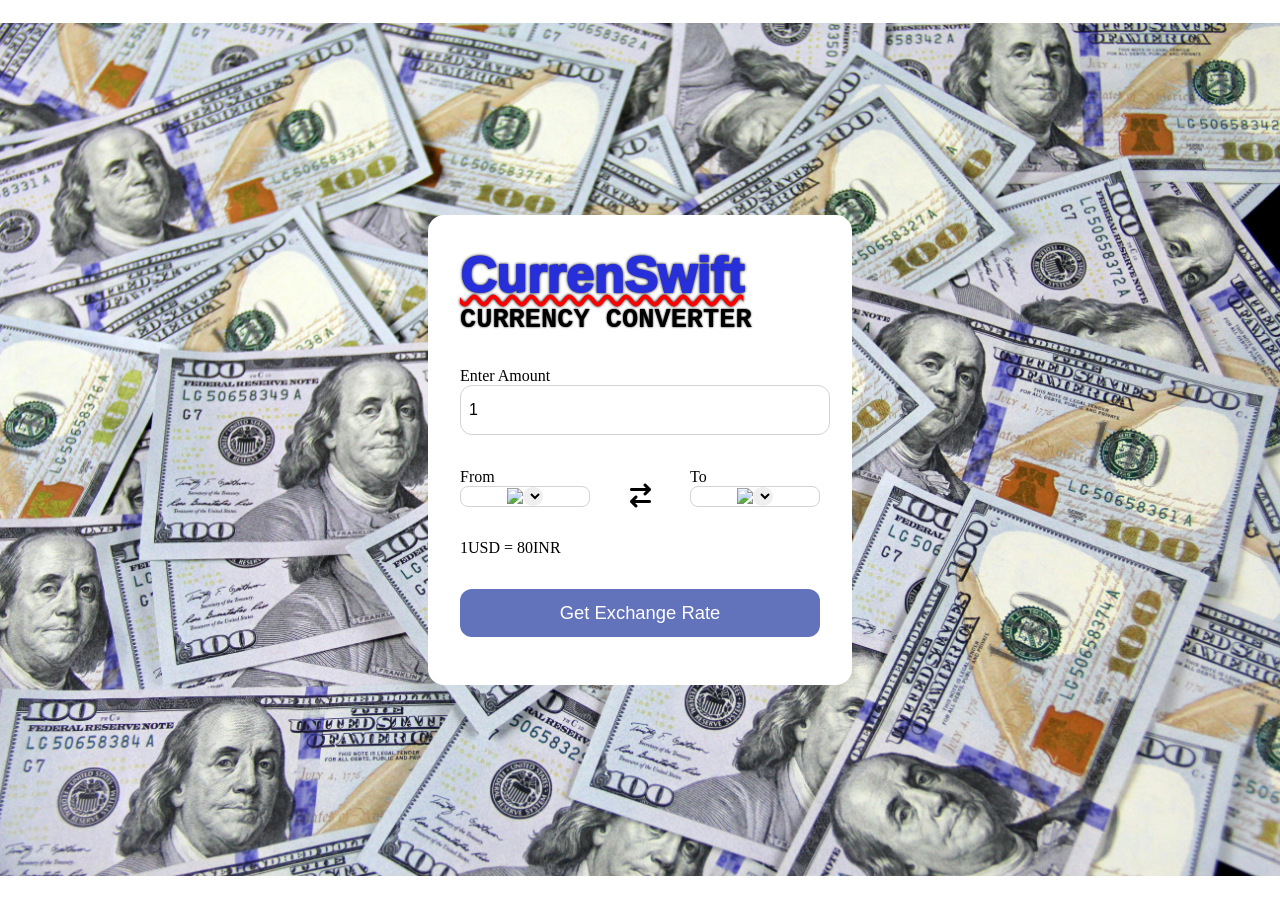
==== index.html @ a06fd042 "Add files via upload" ====
<!DOCTYPE html>
<html lang="en">
  <head>
    <meta charset="UTF-8" />
    <meta name="viewport" content="width=device-width, initial-scale=1.0" />
    <title>Currency Converter</title>
    <link href="style.css" rel="stylesheet" />
    <link
      rel="stylesheet"
      href="https://cdnjs.cloudflare.com/ajax/libs/font-awesome/6.5.1/css/all.min.css"
      integrity="sha512-DTOQO9RWCH3ppGqcWaEA1BIZOC6xxalwEsw9c2QQeAIftl+Vegovlnee1c9QX4TctnWMn13TZye+giMm8e2LwA=="
      crossorigin="anonymous"
      referrerpolicy="no-referrer"
    />
  </head>
  <body>
    <div class="container">
      <h1>CurrenSwift</h1>
      <h2>CURRENCY CONVERTER</h2>
      <form>
        <div class="amount">
          <p>Enter Amount</p>
          <input value="1" type="text" />
        </div>
        <div class="dropdown">
          <div class="from">
            <p>From</p>
            <div class="select-container">
              <img src="https://flagsapi.com/US/flat/64.png" />
              <select name="from"></select>
            </div>
          </div>
          <i class="fa-solid fa-arrow-right-arrow-left"></i>
          <div class="to">
            <p>To</p>
            <div class="select-container">
              <img src="https://flagsapi.com/IN/flat/64.png" />
              <select name="to"></select>
            </div>
          </div>
        </div>
        <div class="msg">1USD = 80INR</div>
        <button>Get Exchange Rate</button>
      </form>
    </div>
    <script src="code.js"></script>
    <script src="app.js"></script>
  </body>
</html>
---- style.css ----
* {
    margin: 0;
    padding: 0;
  }
  
  body {
    display: flex;
    justify-content: center;
    align-items: center;
    min-height: 100vh;
    background-image:url("logo.jpg");
    background-position:center center;
    background-repeat: no-repeat;
    background-size: max(1200px,100vw);
    height: 100vh;
    position: relative;
  }
  
  .container {
    background-color: #fff;
    padding: 2rem;
    border-radius: 1rem;
    min-height: 45vh;
    width: 40vh;
  }
  h1{
    font-family:'Gill Sans', 'Gill Sans MT', Calibri, 'Trebuchet MS', sans-serif;
    color: #262fda;
    align-items: center;
    justify-content: center;
    font-size: 50px;
    font-weight: 950;
    position: relative;
    text-decoration: underline wavy red 3.5px;
    text-shadow: 0px 0px 3px #000;
    
    

  }
  h2{
    font-family:'Courier New', Courier, monospace;
    font-size: 27px;
    font-weight: 800;
    text-shadow: 0px 0px 2px #000;
  }
  .amount{
    font-size: larger;
  }
  p{
    font-size: medium;
  }
  
  form {
    margin: 2rem 0 1rem 0;
  }
  
  form select,
  button,
  input {
    width: 100%;
    border: none;
    outline: none;
    border-radius: 0.75rem;
  }
  
  form input {
    border: 1px solid lightgray;
    font-size: 1rem;
    height: 3rem;
    padding-left: 0.5rem;
  }
  
  .dropdown {
    display: flex;
    justify-content: space-between;
    align-items: center;
    margin-top: 2rem;
    font-size: medium;
  }
  
  .dropdown i {
    font-size: 1.5rem;
    margin-top: 1rem;
  }
  
  .select-container img {
    max-width: 2rem;
  }
  
  .select-container {
    display: flex;
    justify-content: center;
    align-items: center;
    width: 8rem;
    border-radius: 0.5rem;
    border: 1px solid lightgray;
  }
  
  .select-container select {
    font-size: 1rem;
    width: auto;
  }
  
  .msg {
    margin: 2rem 0 2rem 0;
  }
  
  form button {
    height: 3rem;
    background-color: #6272bb;
    color: #fff;
    font-size: 1.15rem;
    cursor: pointer;
  }
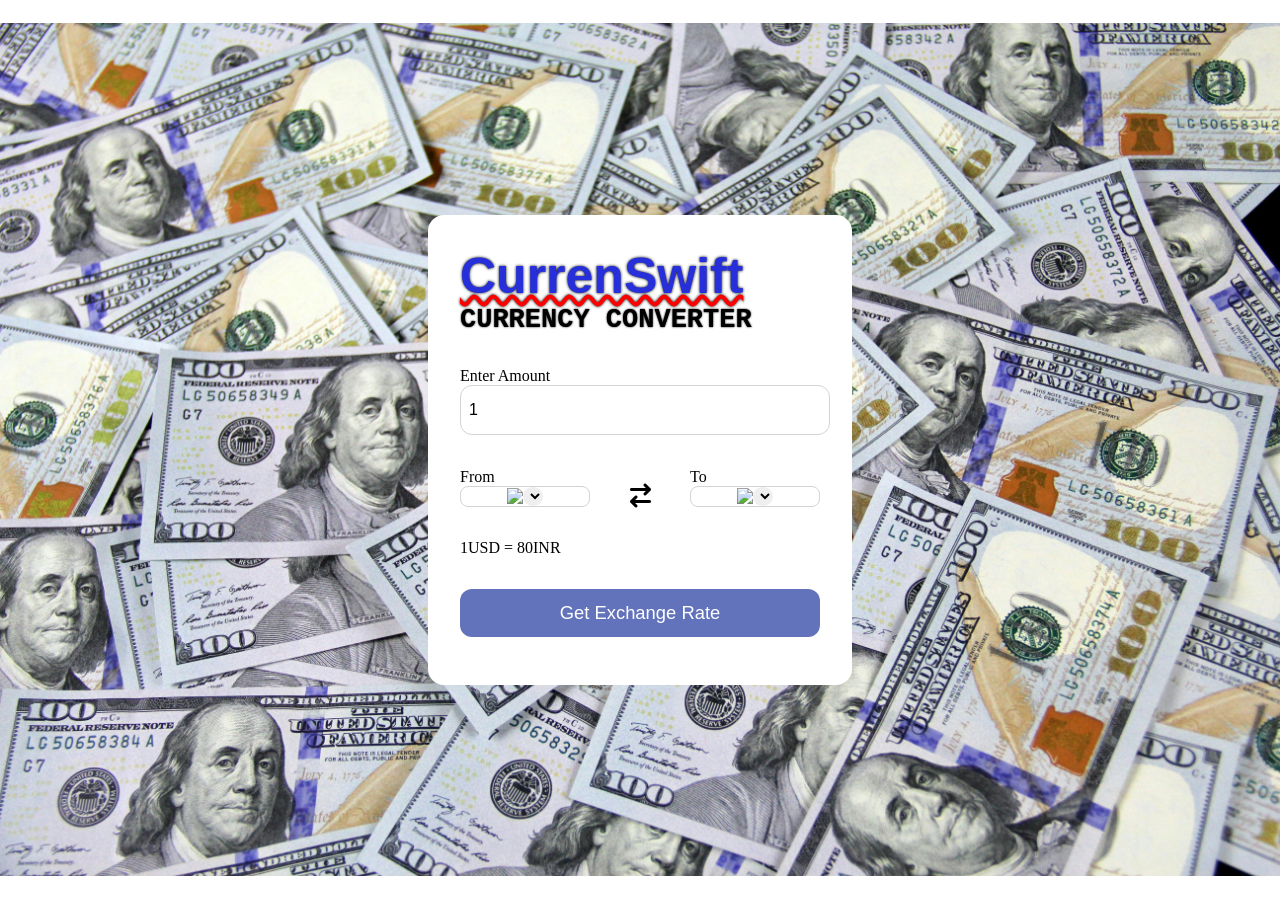
==== commit 40d90ef5: "Update index.html" ====
--- a/index.html
+++ b/index.html
@@ -46,4 +46,4 @@
     <script src="code.js"></script>
     <script src="app.js"></script>
   </body>
-</html>+</html>
--- a/style.css
+++ b/style.css
@@ -29,7 +29,7 @@
     align-items: center;
     justify-content: center;
     font-size: 50px;
-    font-weight: 950;
+    font-weight: 900;
     position: relative;
     text-decoration: underline wavy red 3.5px;
     text-shadow: 0px 0px 3px #000;
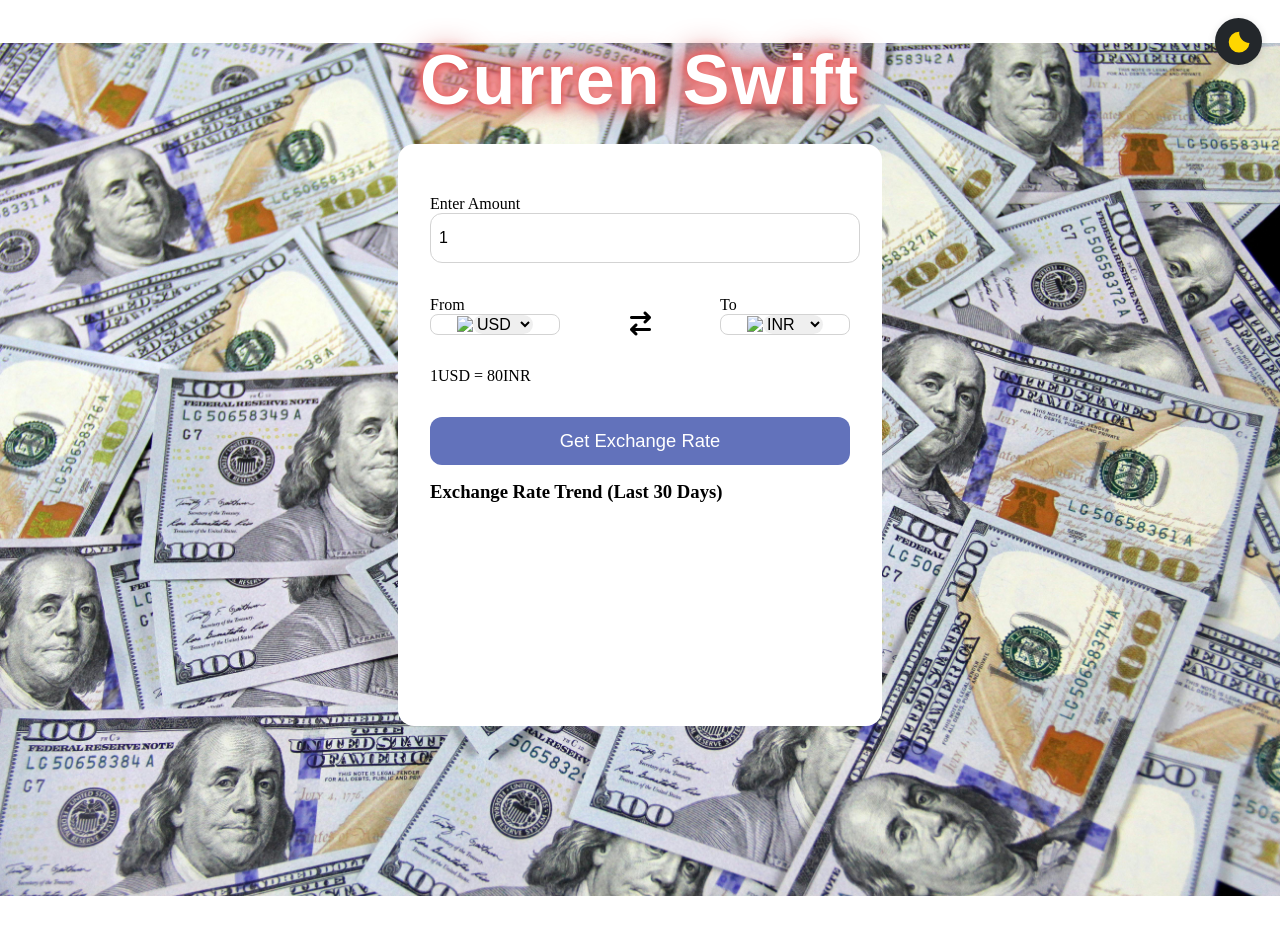
==== commit aa5f9e15: "Initial commit: Enhance UI with dark mode, animation, and responsiveness" ====
--- a/index.html
+++ b/index.html
@@ -1,49 +1,54 @@
-<!DOCTYPE html>
-<html lang="en">
-  <head>
-    <meta charset="UTF-8" />
-    <meta name="viewport" content="width=device-width, initial-scale=1.0" />
-    <title>Currency Converter</title>
-    <link href="style.css" rel="stylesheet" />
-    <link
-      rel="stylesheet"
-      href="https://cdnjs.cloudflare.com/ajax/libs/font-awesome/6.5.1/css/all.min.css"
-      integrity="sha512-DTOQO9RWCH3ppGqcWaEA1BIZOC6xxalwEsw9c2QQeAIftl+Vegovlnee1c9QX4TctnWMn13TZye+giMm8e2LwA=="
-      crossorigin="anonymous"
-      referrerpolicy="no-referrer"
-    />
-  </head>
-  <body>
-    <div class="container">
-      <h1>CurrenSwift</h1>
-      <h2>CURRENCY CONVERTER</h2>
-      <form>
-        <div class="amount">
-          <p>Enter Amount</p>
-          <input value="1" type="text" />
-        </div>
-        <div class="dropdown">
-          <div class="from">
-            <p>From</p>
-            <div class="select-container">
-              <img src="https://flagsapi.com/US/flat/64.png" />
-              <select name="from"></select>
-            </div>
-          </div>
-          <i class="fa-solid fa-arrow-right-arrow-left"></i>
-          <div class="to">
-            <p>To</p>
-            <div class="select-container">
-              <img src="https://flagsapi.com/IN/flat/64.png" />
-              <select name="to"></select>
-            </div>
-          </div>
-        </div>
-        <div class="msg">1USD = 80INR</div>
-        <button>Get Exchange Rate</button>
-      </form>
-    </div>
-    <script src="code.js"></script>
-    <script src="app.js"></script>
-  </body>
-</html>
+<!DOCTYPE html>
+<html lang="en">
+  <head>
+    <meta charset="UTF-8" />
+    <meta name="viewport" content="width=device-width, initial-scale=1.0" />
+    <title>Currency Converter</title>
+    <link href="style.css" rel="stylesheet" />
+    <link
+      rel="stylesheet"
+      href="https://cdnjs.cloudflare.com/ajax/libs/font-awesome/6.5.1/css/all.min.css"
+      integrity="sha512-DTOQO9RWCH3ppGqcWaEA1BIZOC6xxalwEsw9c2QQeAIftl+Vegovlnee1c9QX4TctnWMn13TZye+giMm8e2LwA=="
+      crossorigin="anonymous"
+      referrerpolicy="no-referrer"
+    />
+  </head>
+  <body>
+    <button class="dark-mode-toggle"><span class="dark-mode-icon"></span></button>
+    <h1>Curren Swift</h1>
+    <div class="container">
+      <form>
+        <div class="amount">
+          <p>Enter Amount</p>
+          <input value="1" type="text" />
+        </div>
+        <div class="dropdown">
+          <div class="from">
+            <p>From</p>
+            <div class="select-container">
+              <img src="https://flagsapi.com/US/flat/64.png" />
+              <select name="from"></select>
+            </div>
+          </div>
+          <i class="fa-solid fa-arrow-right-arrow-left"></i>
+          <div class="to">
+            <p>To</p>
+            <div class="select-container">
+              <img src="https://flagsapi.com/IN/flat/64.png" />
+              <select name="to"></select>
+            </div>
+          </div>
+        </div>
+        <div class="msg">1USD = 80INR</div>
+        <button>Get Exchange Rate</button>
+      </form>
+      <div class="chart-section">
+        <h3>Exchange Rate Trend (Last 30 Days)</h3>
+        <canvas id="trendChart" width="400" height="200"></canvas>
+      </div>
+    </div>
+    <script src="https://cdn.jsdelivr.net/npm/chart.js"></script>
+    <script src="code.js"></script>
+    <script src="app.js"></script>
+  </body>
+</html>
--- a/style.css
+++ b/style.css
@@ -1,114 +1,254 @@
-* {
-    margin: 0;
-    padding: 0;
-  }
-  
-  body {
-    display: flex;
-    justify-content: center;
-    align-items: center;
-    min-height: 100vh;
-    background-image:url("logo.jpg");
-    background-position:center center;
-    background-repeat: no-repeat;
-    background-size: max(1200px,100vw);
-    height: 100vh;
-    position: relative;
-  }
-  
-  .container {
-    background-color: #fff;
-    padding: 2rem;
-    border-radius: 1rem;
-    min-height: 45vh;
-    width: 40vh;
-  }
-  h1{
-    font-family:'Gill Sans', 'Gill Sans MT', Calibri, 'Trebuchet MS', sans-serif;
-    color: #262fda;
-    align-items: center;
-    justify-content: center;
-    font-size: 50px;
-    font-weight: 900;
-    position: relative;
-    text-decoration: underline wavy red 3.5px;
-    text-shadow: 0px 0px 3px #000;
-    
-    
-
-  }
-  h2{
-    font-family:'Courier New', Courier, monospace;
-    font-size: 27px;
-    font-weight: 800;
-    text-shadow: 0px 0px 2px #000;
-  }
-  .amount{
-    font-size: larger;
-  }
-  p{
-    font-size: medium;
-  }
-  
-  form {
-    margin: 2rem 0 1rem 0;
-  }
-  
-  form select,
-  button,
-  input {
-    width: 100%;
-    border: none;
-    outline: none;
-    border-radius: 0.75rem;
-  }
-  
-  form input {
-    border: 1px solid lightgray;
-    font-size: 1rem;
-    height: 3rem;
-    padding-left: 0.5rem;
-  }
-  
-  .dropdown {
-    display: flex;
-    justify-content: space-between;
-    align-items: center;
-    margin-top: 2rem;
-    font-size: medium;
-  }
-  
-  .dropdown i {
-    font-size: 1.5rem;
-    margin-top: 1rem;
-  }
-  
-  .select-container img {
-    max-width: 2rem;
-  }
-  
-  .select-container {
-    display: flex;
-    justify-content: center;
-    align-items: center;
-    width: 8rem;
-    border-radius: 0.5rem;
-    border: 1px solid lightgray;
-  }
-  
-  .select-container select {
-    font-size: 1rem;
-    width: auto;
-  }
-  
-  .msg {
-    margin: 2rem 0 2rem 0;
-  }
-  
-  form button {
-    height: 3rem;
-    background-color: #6272bb;
-    color: #fff;
-    font-size: 1.15rem;
-    cursor: pointer;
+* {
+    margin: 0;
+    padding: 0;
+  }
+  
+  body {
+    background-image:url("logo curren swift.jpg");
+    background-position:center center;
+    background-repeat: no-repeat;
+    background-size: max(1200px,100vw);
+    min-height: 100vh;
+    height: 100vh;
+    position: relative;
+  }
+  
+  .container {
+    background-color: #fff;
+    padding: 1.2rem 2rem 1.2rem 2rem;
+    border-radius: 1rem;
+    min-height: 45vh;
+    width: 420px;
+    margin: 0 auto;
+    display: block;
+  }
+  h1{
+    display: block;
+    margin: 40px auto 24px auto;
+    text-align: center;
+    font-family:'Gill Sans', 'Gill Sans MT', Calibri, 'Trebuchet MS', sans-serif;
+    font-size: 70px;
+    font-weight: 1100;
+    letter-spacing: 2px;
+    color: #fff;
+    text-shadow:
+        0 4px 24px #fff,
+        0 2px 8px #c40404,
+        0 0 16px #ff1a1a,
+        2px 2px 16px #ff4d4d,
+        0 0 32px #c40404,
+        0 0 8px #fff;
+  }
+  h2{
+    font-family:'Courier New', Courier, monospace;
+    font-size: 27px;
+    font-weight: 800;
+    text-shadow: 0px 0px 2px #000;
+  }
+  .amount{
+    font-size: larger;
+  }
+  p{
+    font-size: medium;
+  }
+  
+  form {
+    margin: 2rem 0 1rem 0;
+  }
+  
+  form select,
+  button,
+  input {
+    width: 100%;
+    border: none;
+    outline: none;
+    border-radius: 0.75rem;
+  }
+  
+  form input {
+    border: 1px solid lightgray;
+    font-size: 1rem;
+    height: 3rem;
+    padding-left: 0.5rem;
+  }
+  
+  .dropdown {
+    display: flex;
+    justify-content: space-between;
+    align-items: center;
+    margin-top: 2rem;
+    font-size: medium;
+  }
+  
+  .dropdown i {
+    font-size: 1.5rem;
+    margin-top: 1rem;
+  }
+  
+  .select-container img {
+    max-width: 2rem;
+  }
+  
+  .select-container {
+    display: flex;
+    justify-content: center;
+    align-items: center;
+    width: 8rem;
+    border-radius: 0.5rem;
+    border: 1px solid lightgray;
+  }
+  
+  .select-container select {
+    font-size: 1rem;
+    width: auto;
+  }
+  
+  .msg {
+    margin: 2rem 0 2rem 0;
+  }
+  
+  form button {
+    height: 3rem;
+    background-color: #6272bb;
+    color: #fff;
+    font-size: 1.15rem;
+    cursor: pointer;
+  }
+
+  @media screen and (min-width: 600px) and(max-width:1000px) {
+    .container {
+      width: 40vh;
+      padding: 2rem;
+      border-radius: 1rem;
+      min-height: 45vh;
+    }
+    h1{
+      font-size: 50px;
+    }
+    h2{
+      font-size: 27px;
+    }
+    .select-container {
+      width: 8rem;
+    }
+
+  }
+
+  /* Responsive styles */
+  @media (max-width: 900px) {
+    .container {
+      width: 90vw;
+      min-width: unset;
+      padding: 1rem;
+    }
+    h1 {
+      font-size: 48px;
+      margin: 32px auto 18px auto;
+    }
+  }
+
+  @media (max-width: 600px) {
+    .container {
+      width: 100vw;
+      min-width: unset;
+      padding: 0.2rem;
+      border-radius: 0.5rem;
+      box-sizing: border-box;
+    }
+    h1 {
+      font-size: 24px;
+      margin: 12px auto 8px auto;
+      letter-spacing: 0.5px;
+      max-width: 98vw;
+      overflow-wrap: break-word;
+      word-break: break-word;
+    }
+    .amount input, form button, form select {
+      font-size: 0.95rem;
+      height: 2.2rem;
+      width: 100%;
+      box-sizing: border-box;
+    }
+    .dropdown {
+      flex-direction: column;
+      gap: 0.5rem;
+    }
+    .select-container {
+      width: 100%;
+    }
+    .chart-section {
+      width: 100%;
+      overflow-x: auto;
+    }
+    #trendChart {
+      width: 100% !important;
+      height: auto !important;
+      max-width: 100vw;
+      min-width: 0;
+      display: block;
+    }
+  }
+
+  .fade-in {
+    animation: fadeIn 0.7s;
+  }
+  @keyframes fadeIn {
+    from { opacity: 0; }
+    to { opacity: 1; }
+  }
+
+  /* Dark mode base styles */
+  body.dark-mode {
+    background-color: #181a1b;
+    color: #f1f1f1;
+  }
+  body.dark-mode .container {
+    background-color: #23272b;
+    color: #f1f1f1;
+  }
+  body.dark-mode h1 {
+    color: #fff;
+    text-shadow: 0 4px 24px #222, 0 2px 8px #c40404, 2px 2px 16px #ff4d4d;
+  }
+  body.dark-mode input, body.dark-mode select, body.dark-mode button {
+    background: #23272b;
+    color: #f1f1f1;
+    border: 1px solid #444;
+  }
+  body.dark-mode .msg {
+    color: #ffb3b3;
+  }
+
+  /* Dark mode toggle button */
+  .dark-mode-toggle {
+    position: fixed;
+    top: 18px;
+    right: 18px;
+    width: 47px;
+    height: 47px;
+    background: #23272b;
+    color: #fff;
+    border: none;
+    border-radius: 50%;
+    display: flex;
+    align-items: center;
+    justify-content: center;
+    font-size: 1.5rem;
+    cursor: pointer;
+    z-index: 100;
+    box-shadow: 0 2px 8px rgba(0,0,0,0.12);
+    transition: background 0.2s, color 0.2s;
+    padding: 0;
+  }
+  .dark-mode-toggle:focus {
+    outline: 2px solid #00e5ff;
+  }
+  .dark-mode-icon svg {
+    width: 28px;
+    height: 28px;
+    display: block;
+  }
+  body.dark-mode .dark-mode-toggle {
+    background: #f1f1f1;
+    color: #23272b;
   }
